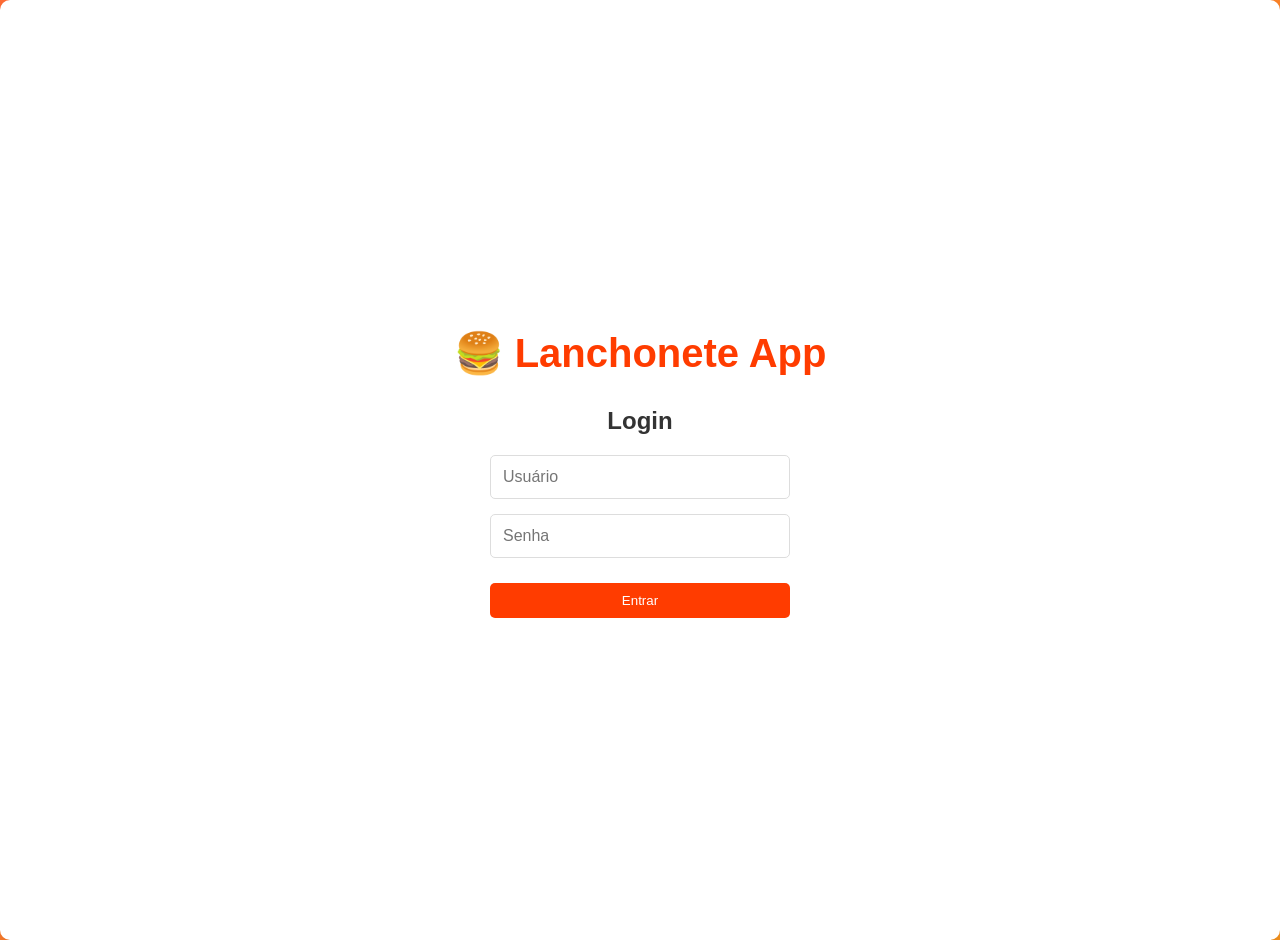
==== src/pages/admin.html @ 2898fc7e "login e admin Co-authored-by: Copilot <copilot@github.com>" ====
<!DOCTYPE html>
<html lang="pt-BR">

<head>
    <meta charset="UTF-8">
    <meta name="viewport" content="width=device-width, initial-scale=1.0">
    <title>Lanchonete App - Admin</title>
    <link rel="stylesheet" href="../styles/style.css">
</head>

<body>

    <header>
        <h1>🍔 Lanchonete - Painel Admin</h1>
        <div class="header-info">
            <button onclick="sair()">Sair</button>
        </div>
    </header>

    <main class="container">
        <section class="welcome-section">
            <h2 id="welcomeMessage">Bem-vindo Admin</h2>
            <p>Acesse as ferramentas de administração do sistema.</p>
        </section>

        <section class="dashboard">
            <div class="menu-item">
                <h3>📊 Dashboard</h3>
                <p>Visualize relatórios e estatísticas gerais.</p>
            </div>
            <div class="menu-item">
                <h3>👥 Gerenciar Usuários</h3>
                <p>Crie, edite e gerencie usuários do sistema.</p>
            </div>
            <div class="menu-item">
                <h3>🏪 Gerenciar Lojas</h3>
                <p>Administre as unidades de lanchonete.</p>
            </div>
            <div class="menu-item">
                <h3>🍔 Gerenciar Produtos</h3>
                <p>Crie, edite e gerencie produtos do cardápio.</p>
            </div>
            <div class="menu-item">
                <h3>📦 Pedidos</h3>
                <p>Visualize e gerencie todos os pedidos.</p>
            </div>
        </section>

    </main>

    <script src="../js/services/dataService.js"></script>
    <script src="../js/utils/storage.js"></script>
    <script src="../js/auth/auth.js"></script>
    <script src="../js/pages/admin.js"></script>
</body>

</html>
---- src/styles/style.css ----
body {
    font-family: Arial, sans-serif;
    margin: 0;
    padding: 0;
    background: linear-gradient(135deg, #ff6b35, #f7931e);
    color: #333;
    min-height: 100vh;
}

.login-section {
    display: flex;
    flex-direction: column;
    align-items: center;
    justify-content: center;
    height: 100vh;
    background: white;
    padding: 20px;
    border-radius: 10px;
    box-shadow: 0 4px 8px rgba(0, 0, 0, 0.1);
}

.login-section h1 {
    font-size: 2.5rem;
    color: #ff3c00;
    margin-bottom: 10px;
}

.login-section form {
    display: flex;
    flex-direction: column;
    gap: 15px;
    width: 100%;
    max-width: 300px;
}

.login-section input {
    padding: 12px;
    border: 1px solid #ddd;
    border-radius: 5px;
    font-size: 1rem;
}

.login-section button {
    width: 100%;
}

.erro {
    color: #e63946;
    font-weight: bold;
    text-align: center;
    margin-top: 10px;
}

header {
    background: #ff3c00;
    color: white;
    padding: 15px;
    text-align: center;
    display: flex;
    justify-content: space-between;
    align-items: center;
    flex-wrap: wrap;
}

.header-info {
    display: flex;
    align-items: center;
    gap: 20px;
}

.header-info select {
    padding: 5px;
    border-radius: 5px;
}

main {
    display: grid;
    grid-template-columns: 2fr 1fr;
    gap: 20px;
    padding: 20px;
    max-width: 1200px;
    margin: 0 auto;
}

section {
    padding: 20px;
    background: white;
    border-radius: 10px;
    box-shadow: 0 2px 5px rgba(0, 0, 0, 0.1);
}

.produtos-grid {
    display: grid;
    grid-template-columns: repeat(auto-fill, minmax(200px, 1fr));
    gap: 15px;
}

.produto-card {
    border: 1px solid #ddd;
    border-radius: 10px;
    padding: 15px;
    text-align: center;
    background: #f9f9f9;
    transition: transform 0.2s;
}

.produto-card:hover {
    transform: scale(1.05);
}

.produto-card h3 {
    margin: 0 0 10px 0;
    color: #ff3c00;
}

button {
    background: #ff3c00;
    color: white;
    border: none;
    padding: 10px 15px;
    margin-top: 10px;
    cursor: pointer;
    border-radius: 5px;
    transition: background 0.3s;
}

button:hover {
    background: #e63946;
}

.hidden {
    display: none;
}

.lgpd {
    position: fixed;
    bottom: 0;
    width: 100%;
    background: #222;
    color: white;
    padding: 10px;
    text-align: center;
}

.container {
    max-width: 1200px;
    margin: 0 auto;
    padding: 20px;
}

.welcome-section {
    background: linear-gradient(135deg, #ff6b35, #f7931e);
    color: white;
    padding: 30px;
    border-radius: 10px;
    margin-bottom: 30px;
    text-align: center;
}

.welcome-section h2 {
    margin: 0;
    font-size: 2rem;
}

.dashboard {
    display: grid;
    grid-template-columns: repeat(auto-fit, minmax(300px, 1fr));
    gap: 20px;
    margin-top: 20px;
}

.menu-item {
    background: white;
    border-radius: 10px;
    padding: 20px;
    box-shadow: 0 2px 8px rgba(0, 0, 0, 0.1);
    transition: transform 0.3s, box-shadow 0.3s;
    cursor: pointer;
}

.menu-item:hover {
    transform: translateY(-5px);
    box-shadow: 0 4px 12px rgba(0, 0, 0, 0.2);
}

.menu-item h3 {
    color: #ff3c00;
    margin: 0 0 10px 0;
    font-size: 1.3rem;
}

.menu-item p {
    color: #666;
    margin: 0;
    font-size: 0.95rem;
}

@media (max-width: 768px) {
    main {
        grid-template-columns: 1fr;
    }

    header {
        flex-direction: column;
        gap: 10px;
    }
}
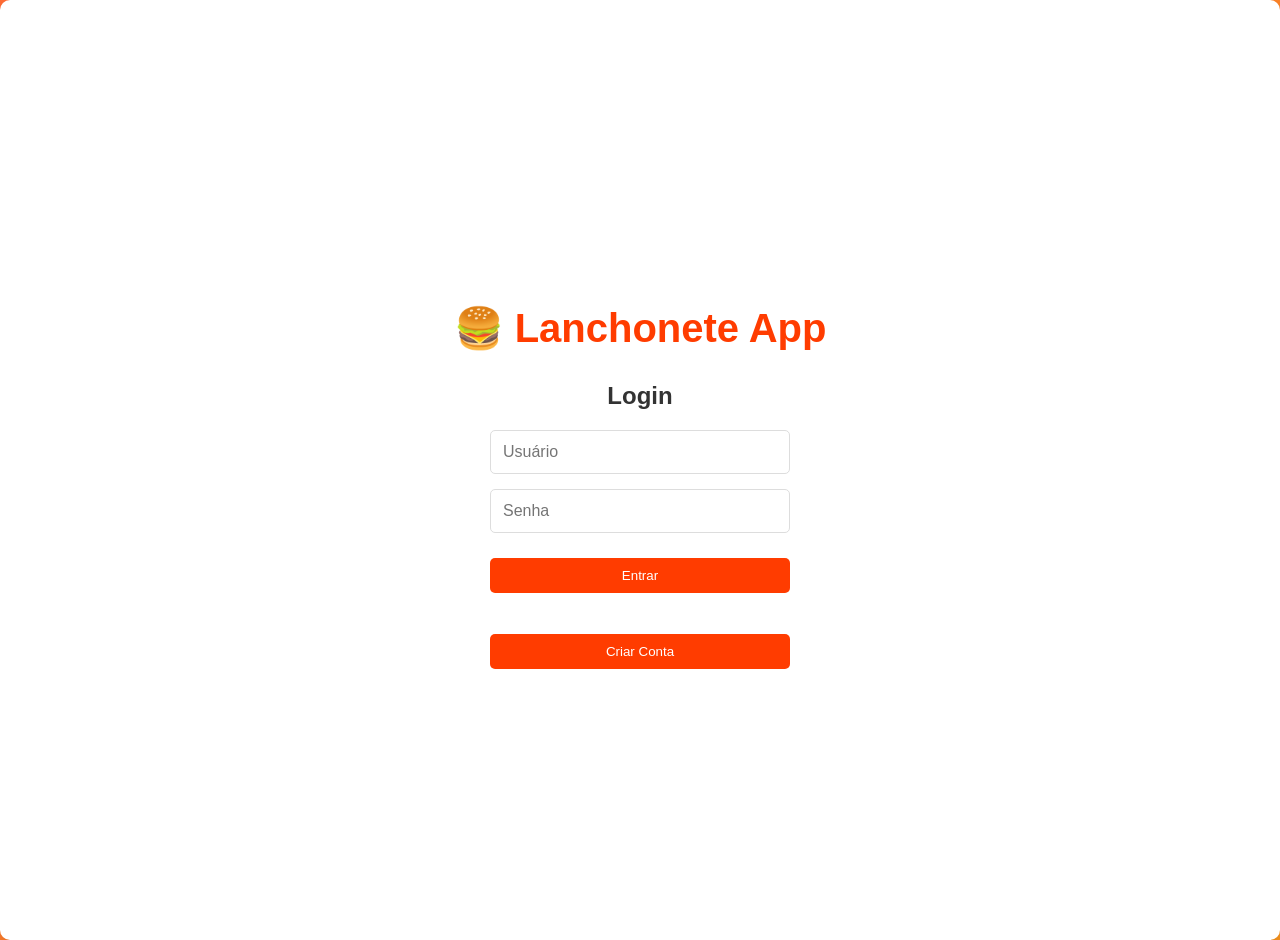
==== commit 8fd984b2: "commit 2.0" ====
--- a/src/pages/admin.html
+++ b/src/pages/admin.html
@@ -23,27 +23,171 @@
             <p>Acesse as ferramentas de administração do sistema.</p>
         </section>
 
-        <section class="dashboard">
-            <div class="menu-item">
-                <h3>📊 Dashboard</h3>
-                <p>Visualize relatórios e estatísticas gerais.</p>
-            </div>
-            <div class="menu-item">
-                <h3>👥 Gerenciar Usuários</h3>
-                <p>Crie, edite e gerencie usuários do sistema.</p>
-            </div>
-            <div class="menu-item">
-                <h3>🏪 Gerenciar Lojas</h3>
-                <p>Administre as unidades de lanchonete.</p>
-            </div>
-            <div class="menu-item">
-                <h3>🍔 Gerenciar Produtos</h3>
-                <p>Crie, edite e gerencie produtos do cardápio.</p>
-            </div>
-            <div class="menu-item">
-                <h3>📦 Pedidos</h3>
-                <p>Visualize e gerencie todos os pedidos.</p>
-            </div>
+        <!-- Menu de navegação -->
+        <div class="admin-menu">
+            <button class="admin-menu-btn active" onclick="mostrarDashboard()">📊 Dashboard</button>
+            <button class="admin-menu-btn" onclick="mostrarUsuarios()">👥 Gerenciar Usuários</button>
+            <button class="admin-menu-btn" onclick="mostrarLojas()">🏪 Gerenciar Lojas</button>
+            <button class="admin-menu-btn" onclick="mostrarProdutos()">🛒 Gerenciar Produtos</button>
+            <button class="admin-menu-btn" onclick="mostrarPedidos()">📦 Pedidos</button>
+            <button class="admin-menu-btn" onclick="resetarDadosSistema()">🔄 Resetar Dados</button>
+        </div>
+
+        <!-- Seção Dashboard -->
+        <section id="dashboard-section" class="admin-section active">
+            <h2>📊 Dashboard</h2>
+            <div class="dashboard-stats">
+                <div class="stat-card">
+                    <h3 id="totalUsuarios">0</h3>
+                    <p>Usuários Cadastrados</p>
+                </div>
+                <div class="stat-card">
+                    <h3 id="totalLojas">0</h3>
+                    <p>Lojas Ativas</p>
+                </div>
+                <div class="stat-card">
+                    <h3 id="totalProdutos">0</h3>
+                    <p>Produtos Disponíveis</p>
+                </div>
+                <div class="stat-card">
+                    <h3 id="totalPedidos">0</h3>
+                    <p>Pedidos Realizados</p>
+                </div>
+            </div>
+
+            <div class="dashboard-charts">
+                <div class="chart-container">
+                    <h3>Usuários por Tipo</h3>
+                    <div id="usuariosPorTipo"></div>
+                </div>
+                <div class="chart-container">
+                    <h3>Status dos Pedidos</h3>
+                    <div id="pedidosPorStatus"></div>
+                </div>
+            </div>
+        </section>
+
+        <!-- Seção Gerenciar Usuários -->
+        <section id="usuarios-section" class="admin-section hidden">
+            <h2>👥 Gerenciar Usuários</h2>
+            <div class="user-actions">
+                <input id="usuarioSearch" type="search" placeholder="Buscar por usuário, email ou tipo"
+                    oninput="filtrarUsuarios()">
+                <button type="button" onclick="abrirNovoUsuario()">+ Novo Usuário</button>
+            </div>
+            <div class="user-table-container">
+                <table class="admin-table">
+                    <thead>
+                        <tr>
+                            <th>ID</th>
+                            <th>Usuário</th>
+                            <th>Email</th>
+                            <th>Tipo</th>
+                            <th>Ações</th>
+                        </tr>
+                    </thead>
+                    <tbody id="usuariosTable"></tbody>
+                </table>
+            </div>
+            <div id="usuarioForm" class="user-form hidden">
+                <h3 id="usuarioFormTitle">Editar Usuário</h3>
+                <form onsubmit="salvarUsuarioEdicao(event)">
+                    <input type="hidden" id="usuarioId">
+                    <input type="text" id="usuarioUsername" placeholder="Nome de Usuário" required>
+                    <input type="email" id="usuarioEmail" placeholder="Email" required>
+                    <select id="usuarioTipo" required>
+                        <option value="cliente">Cliente</option>
+                        <option value="admin">Admin</option>
+                        <option value="cozinheiro">Cozinheiro</option>
+                        <option value="atendente">Atendente</option>
+                    </select>
+                    <input type="password" id="usuarioPassword" placeholder="Senha (deixe em branco para manter)"
+                        autocomplete="new-password">
+                    <div class="user-form-actions">
+                        <button type="submit">Salvar</button>
+                        <button type="button" class="secondary-button" onclick="fecharFormUsuario()">Cancelar</button>
+                    </div>
+                </form>
+            </div>
+            <p id="usuarioMensagem" class="erro"></p>
+        </section>
+
+        <!-- Seção Gerenciar Lojas -->
+        <section id="lojas-section" class="admin-section hidden">
+            <h2>🏪 Gerenciar Lojas</h2>
+            <div class="user-actions">
+                <input id="lojaSearch" type="search" placeholder="Buscar por nome da loja" oninput="filtrarLojas()">
+                <button type="button" onclick="abrirNovaLoja()">+ Nova Loja</button>
+            </div>
+            <div class="user-table-container">
+                <table class="admin-table">
+                    <thead>
+                        <tr>
+                            <th>ID</th>
+                            <th>Nome</th>
+                            <th>Produtos</th>
+                            <th>Funcionários</th>
+                            <th>Ações</th>
+                        </tr>
+                    </thead>
+                    <tbody id="lojasTable"></tbody>
+                </table>
+            </div>
+            <div id="lojaForm" class="user-form hidden">
+                <h3 id="lojaFormTitle">Editar Loja</h3>
+                <form onsubmit="salvarLojaEdicao(event)">
+                    <input type="hidden" id="lojaId">
+                    <input type="text" id="lojaNome" placeholder="Nome da Loja" required>
+                    <div class="user-form-actions">
+                        <button type="submit">Salvar</button>
+                        <button type="button" class="secondary-button" onclick="fecharFormLoja()">Cancelar</button>
+                    </div>
+                </form>
+            </div>
+            <p id="lojaMensagem" class="erro"></p>
+        </section>
+
+        <!-- Seção Gerenciar Produtos -->
+        <section id="produtos-section" class="admin-section hidden">
+            <h2>🛒 Gerenciar Produtos</h2>
+            <div class="user-actions">
+                <select id="produtosLojaSelect" onchange="filtrarProdutosPorLoja()"></select>
+                <button type="button" onclick="abrirNovoProduto()">+ Novo Produto</button>
+            </div>
+            <div class="user-table-container">
+                <table class="admin-table">
+                    <thead>
+                        <tr>
+                            <th>ID</th>
+                            <th>Nome</th>
+                            <th>Preço</th>
+                            <th>Disponível</th>
+                            <th>Ações</th>
+                        </tr>
+                    </thead>
+                    <tbody id="produtosTable"></tbody>
+                </table>
+            </div>
+            <div id="produtoForm" class="user-form hidden">
+                <h3 id="produtoFormTitle">Editar Produto</h3>
+                <form onsubmit="salvarProdutoEdicao(event)">
+                    <input type="hidden" id="produtoId">
+                    <input type="text" id="produtoNome" placeholder="Nome do Produto" required>
+                    <input type="number" id="produtoPreco" placeholder="Preço" step="0.01" min="0" required>
+                    <label class="checkbox-label"><input type="checkbox" id="produtoDisponivel"> Disponível</label>
+                    <div class="user-form-actions">
+                        <button type="submit">Salvar</button>
+                        <button type="button" class="secondary-button" onclick="fecharFormProduto()">Cancelar</button>
+                    </div>
+                </form>
+            </div>
+            <p id="produtoMensagem" class="erro"></p>
+        </section>
+
+        <!-- Seção Pedidos -->
+        <section id="pedidos-section" class="admin-section hidden">
+            <h2>📦 Pedidos</h2>
+            <p>Funcionalidade em desenvolvimento...</p>
         </section>
 
     </main>
--- a/src/styles/style.css
+++ b/src/styles/style.css
@@ -19,6 +19,18 @@
     box-shadow: 0 4px 8px rgba(0, 0, 0, 0.1);
 }
 
+.cadastro-section {
+    display: flex;
+    flex-direction: column;
+    align-items: center;
+    justify-content: center;
+    height: 100vh;
+    background: white;
+    padding: 20px;
+    border-radius: 10px;
+    box-shadow: 0 4px 8px rgba(0, 0, 0, 0.1);
+}
+
 .login-section h1 {
     font-size: 2.5rem;
     color: #ff3c00;
@@ -42,6 +54,45 @@
 
 .login-section button {
     width: 100%;
+    max-width: 300px;
+}
+
+.login-section button[type="button"] {
+    max-width: 300px;
+    margin-left: auto;
+    margin-right: auto;
+    display: block;
+}
+
+.cadastro-section button[type="submit"] {
+    width: 100%;
+}
+
+.cadastro-section button[type="button"] {
+    width: 100%;
+    max-width: 300px;
+}
+
+.cadastro-section h1 {
+    font-size: 2.5rem;
+    color: #ff3c00;
+    margin-bottom: 10px;
+}
+
+.cadastro-section form {
+    display: flex;
+    flex-direction: column;
+    gap: 15px;
+    width: 100%;
+    max-width: 300px;
+    margin-bottom: 20px;
+}
+
+.cadastro-section input {
+    padding: 12px;
+    border: 1px solid #ddd;
+    border-radius: 5px;
+    font-size: 1rem;
 }
 
 .erro {
@@ -95,6 +146,52 @@
     gap: 15px;
 }
 
+.unidades-grid {
+    display: grid;
+    grid-template-columns: repeat(auto-fit, minmax(280px, 1fr));
+    gap: 20px;
+    margin-bottom: 20px;
+    align-items: stretch;
+    grid-column: 1 / -1;
+}
+
+#cardapio {
+    grid-column: 1 / -1;
+}
+
+.store-card {
+    background: #ffffff;
+    border-radius: 18px;
+    padding: 30px 25px;
+    box-shadow: 0 10px 25px rgba(0, 0, 0, 0.12);
+    cursor: pointer;
+    transition: transform 0.25s ease, box-shadow 0.25s ease, border-color 0.25s ease;
+    text-align: center;
+    min-height: 180px;
+    display: flex;
+    flex-direction: column;
+    justify-content: center;
+}
+
+.store-card:hover,
+.store-card.selected {
+    transform: translateY(-4px);
+    box-shadow: 0 14px 30px rgba(0, 0, 0, 0.2);
+    border: 2px solid #ff3c00;
+}
+
+.store-card h3 {
+    margin: 0 0 12px 0;
+    color: #ff3c00;
+    font-size: 1.8rem;
+}
+
+.store-card p {
+    color: #666;
+    margin: 0;
+    line-height: 1.5;
+}
+
 .produto-card {
     border: 1px solid #ddd;
     border-radius: 10px;
@@ -126,6 +223,14 @@
 
 button:hover {
     background: #e63946;
+}
+
+.section-header {
+    display: flex;
+    justify-content: space-between;
+    align-items: center;
+    gap: 20px;
+    margin-bottom: 20px;
 }
 
 .hidden {
@@ -204,4 +309,404 @@
         flex-direction: column;
         gap: 10px;
     }
+}
+
+/* Estilos para formulário de cadastro */
+.sucesso {
+    color: #2a9d2a;
+    font-weight: bold;
+    text-align: center;
+    margin-top: 10px;
+}
+
+/* Estilos para painel Admin */
+.admin-menu {
+    display: flex;
+    gap: 10px;
+    margin-bottom: 30px;
+    flex-wrap: wrap;
+    justify-content: center;
+}
+
+.admin-menu-btn {
+    padding: 12px 20px;
+    background: #f0f0f0;
+    border: 2px solid #ddd;
+    border-radius: 8px;
+    cursor: pointer;
+    font-size: 1rem;
+    transition: all 0.3s ease;
+}
+
+.admin-menu-btn:hover {
+    background: #ff3c00;
+    color: white;
+    border-color: #ff3c00;
+}
+
+.admin-menu-btn.active {
+    background: #ff3c00;
+    color: white;
+    border-color: #ff3c00;
+}
+
+.admin-section {
+    background: white;
+    padding: 30px;
+    border-radius: 10px;
+    box-shadow: 0 2px 8px rgba(0, 0, 0, 0.1);
+}
+
+.admin-section.hidden {
+    display: none;
+}
+
+/* Estilos para painel Cozinheiro */
+.cozinheiro-menu {
+    display: flex;
+    gap: 10px;
+    margin-bottom: 30px;
+    flex-wrap: wrap;
+    justify-content: center;
+}
+
+.cozinheiro-menu-btn {
+    padding: 12px 20px;
+    background: #f0f0f0;
+    border: 2px solid #ddd;
+    border-radius: 8px;
+    cursor: pointer;
+    font-size: 1rem;
+    transition: all 0.3s ease;
+}
+
+.cozinheiro-menu-btn:hover {
+    background: #ff3c00;
+    color: white;
+    border-color: #ff3c00;
+}
+
+.cozinheiro-menu-btn.active {
+    background: #ff3c00;
+    color: white;
+    border-color: #ff3c00;
+}
+
+.cozinheiro-section {
+    background: white;
+    padding: 30px;
+    border-radius: 10px;
+    box-shadow: 0 2px 8px rgba(0, 0, 0, 0.1);
+}
+
+.cozinheiro-section.hidden {
+    display: none;
+}
+
+.pedidos-lista {
+    margin-top: 20px;
+}
+
+.pedido-item {
+    background: #f9f9f9;
+    padding: 15px;
+    margin-bottom: 10px;
+    border-radius: 8px;
+    border-left: 4px solid #ff3c00;
+}
+
+.pedido-item h4 {
+    margin: 0 0 10px 0;
+    color: #333;
+}
+
+.pedido-item p {
+    margin: 5px 0;
+    color: #666;
+}
+
+.pedido-item button {
+    background: #28a745;
+    color: white;
+    border: none;
+    padding: 8px 16px;
+    border-radius: 4px;
+    cursor: pointer;
+    margin-top: 10px;
+}
+
+.pedido-item button:hover {
+    background: #218838;
+}
+
+/* Estilos para tabela de pedidos do cozinheiro */
+.tabela-container {
+    overflow-x: auto;
+    background: white;
+    border-radius: 10px;
+    box-shadow: 0 2px 8px rgba(0, 0, 0, 0.1);
+}
+
+.pedidos-tabela {
+    width: 100%;
+    border-collapse: collapse;
+}
+
+.pedidos-tabela thead {
+    background: #ff3c00;
+    color: white;
+}
+
+.pedidos-tabela thead th {
+    padding: 15px;
+    text-align: left;
+    font-weight: 600;
+    border: none;
+}
+
+.pedidos-tabela tbody tr {
+    border-bottom: 1px solid #e0e0e0;
+    transition: background 0.3s ease;
+}
+
+.pedidos-tabela tbody tr:hover {
+    background: #f5f5f5;
+}
+
+.pedidos-tabela tbody td {
+    padding: 15px;
+    vertical-align: middle;
+}
+
+.pedidos-tabela tbody td strong {
+    color: #ff3c00;
+}
+
+.status-badge {
+    display: inline-block;
+    padding: 6px 12px;
+    border-radius: 20px;
+    font-size: 0.9rem;
+    font-weight: 600;
+    text-align: center;
+}
+
+.status-badge.status-pendente {
+    background: #fff3cd;
+    color: #856404;
+}
+
+.status-badge.status-preparando {
+    background: #d1ecf1;
+    color: #0c5460;
+}
+
+.status-badge.status-pronto {
+    background: #d4edda;
+    color: #155724;
+}
+
+.btn-status {
+    background: #28a745;
+    color: white;
+    border: none;
+    padding: 8px 14px;
+    border-radius: 5px;
+    cursor: pointer;
+    font-size: 0.9rem;
+    font-weight: 600;
+    transition: all 0.3s ease;
+}
+
+.btn-status:hover {
+    background: #218838;
+    transform: translateY(-2px);
+    box-shadow: 0 4px 8px rgba(0, 0, 0, 0.2);
+}
+
+.dashboard-stats {
+    display: grid;
+    grid-template-columns: repeat(auto-fit, minmax(250px, 1fr));
+    gap: 20px;
+    margin-bottom: 40px;
+}
+
+.stat-card {
+    background: linear-gradient(135deg, #ff3c00, #f7931e);
+    color: white;
+    padding: 25px;
+    border-radius: 10px;
+    text-align: center;
+    box-shadow: 0 4px 12px rgba(255, 60, 0, 0.2);
+    transition: transform 0.3s ease;
+}
+
+.stat-card:hover {
+    transform: translateY(-5px);
+}
+
+.stat-card h3 {
+    margin: 0;
+    font-size: 2.5rem;
+    margin-bottom: 10px;
+}
+
+.stat-card p {
+    margin: 0;
+    font-size: 0.95rem;
+    opacity: 0.9;
+}
+
+.dashboard-charts {
+    display: grid;
+    grid-template-columns: repeat(auto-fit, minmax(350px, 1fr));
+    gap: 30px;
+}
+
+.chart-container {
+    background: #f9f9f9;
+    padding: 20px;
+    border-radius: 8px;
+    border-left: 4px solid #ff3c00;
+}
+
+.chart-container h3 {
+    margin-top: 0;
+    color: #ff3c00;
+}
+
+.user-actions {
+    display: flex;
+    gap: 10px;
+    flex-wrap: wrap;
+    margin-bottom: 20px;
+    align-items: center;
+}
+
+.user-actions input {
+    flex: 1;
+    min-width: 250px;
+    padding: 12px;
+    border: 1px solid #ddd;
+    border-radius: 8px;
+}
+
+.user-actions button {
+    background: #ff3c00;
+    color: white;
+    border: none;
+    padding: 12px 18px;
+    border-radius: 8px;
+    cursor: pointer;
+    transition: background 0.3s ease;
+}
+
+.user-actions button:hover {
+    background: #e63946;
+}
+
+.user-table-container {
+    overflow-x: auto;
+}
+
+.admin-table {
+    width: 100%;
+    border-collapse: collapse;
+    margin-bottom: 20px;
+}
+
+.admin-table th,
+.admin-table td {
+    border: 1px solid #ddd;
+    padding: 12px 15px;
+    text-align: left;
+}
+
+.admin-table th {
+    background: #f8f8f8;
+}
+
+.admin-table tr:nth-child(even) {
+    background: #fafafa;
+}
+
+.table-actions {
+    display: flex;
+    gap: 10px;
+}
+
+.action-btn {
+    border: none;
+    padding: 8px 12px;
+    border-radius: 6px;
+    cursor: pointer;
+    transition: background 0.25s ease;
+}
+
+.edit-btn {
+    background: #2a9d2a;
+    color: white;
+}
+
+.edit-btn:hover {
+    background: #207120;
+}
+
+.delete-btn {
+    background: #e63946;
+    color: white;
+}
+
+.delete-btn:hover {
+    background: #b72a3d;
+}
+
+.user-form {
+    background: #f7f8fb;
+    padding: 20px;
+    border-radius: 10px;
+    margin-bottom: 20px;
+}
+
+.user-form.hidden {
+    display: none;
+}
+
+.user-form input,
+.user-form select {
+    width: 100%;
+    padding: 12px;
+    border: 1px solid #ddd;
+    border-radius: 8px;
+    margin-bottom: 15px;
+}
+
+.checkbox-label {
+    display: flex;
+    align-items: center;
+    gap: 10px;
+    margin-bottom: 15px;
+    font-size: 0.95rem;
+    cursor: pointer;
+}
+
+.user-form-actions {
+    display: flex;
+    gap: 10px;
+    flex-wrap: wrap;
+}
+
+.user-form-actions button {
+    flex: 1;
+}
+
+.user-form-actions .secondary-button {
+    background: #ffffff;
+    color: #ff3c00;
+    border: 2px solid #ff3c00;
+}
+
+.user-form-actions .secondary-button:hover {
+    background: #ff3c00;
+    color: white;
 }
